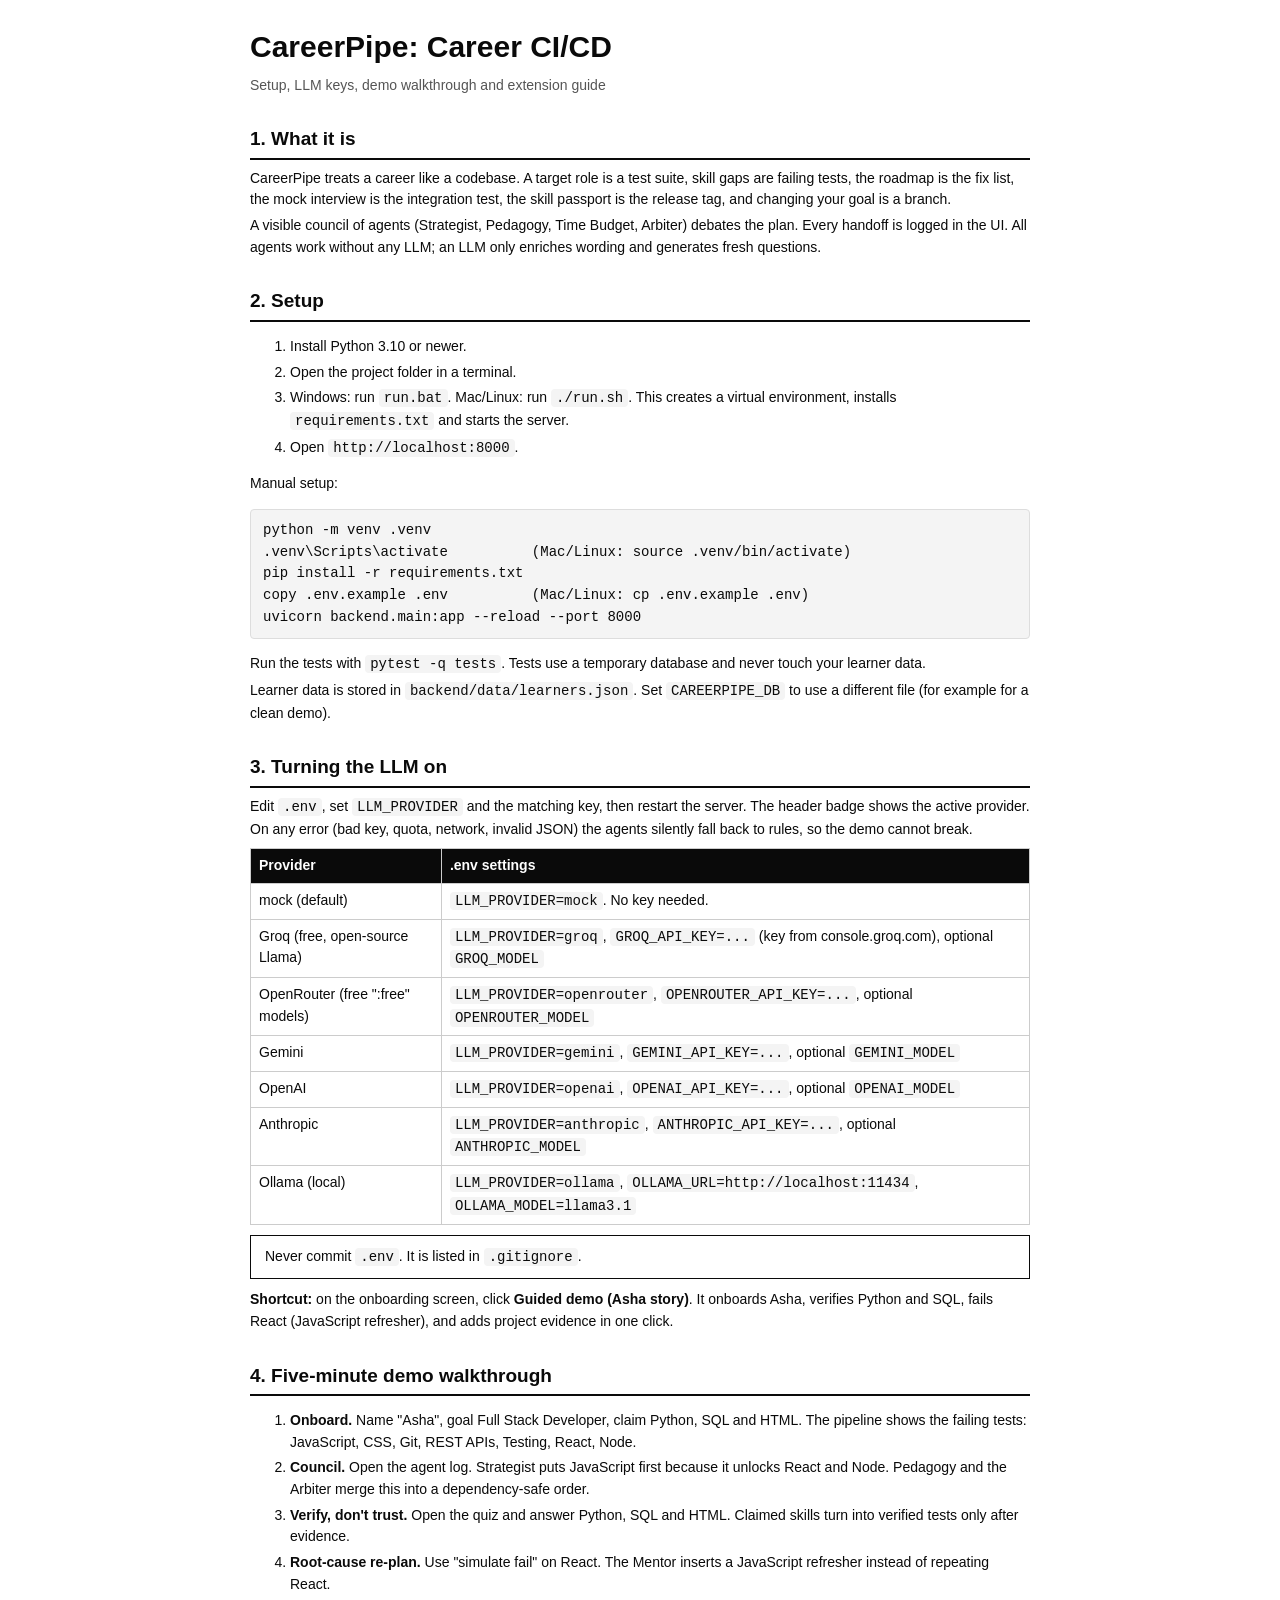
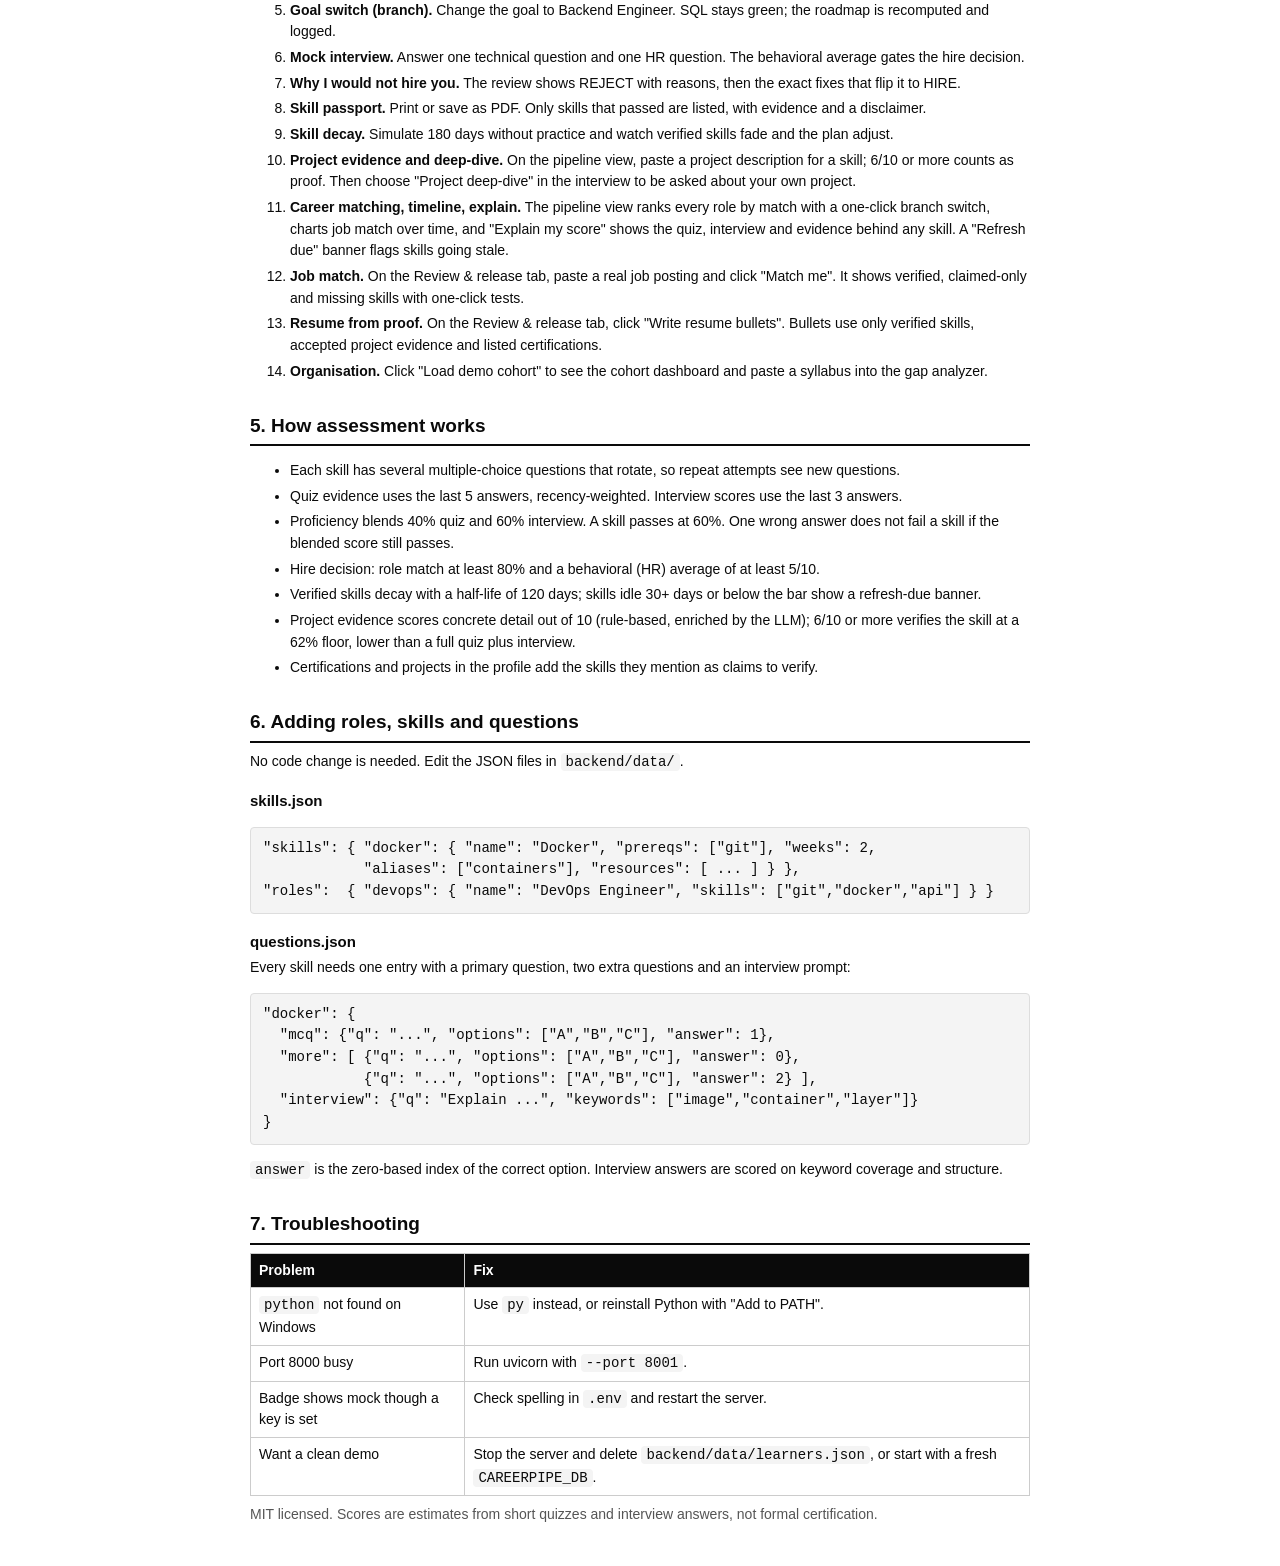
==== docs/CareerPipe_Guide.html @ ace7d031 "CareerPipe: multi-agent career CI/CD platform" ====
<!doctype html>
<html lang="en"><head><meta charset="utf-8"><title>CareerPipe Guide</title>
<style>
@page{size:A4;margin:18mm}
body{font:14px/1.55 -apple-system,Segoe UI,Arial,sans-serif;color:#0a0a0a;max-width:780px;margin:0 auto;padding:24px}
h1{font-size:30px;margin:0 0 4px}h2{font-size:19px;margin:28px 0 8px;border-bottom:2px solid #0a0a0a;padding-bottom:4px;break-after:avoid}
h3{font-size:15px;margin:16px 0 4px}p,li{margin:4px 0}.sub{color:#555;margin-bottom:18px}
code,pre{font-family:Consolas,monospace;background:#f4f4f4;border-radius:4px}code{padding:1px 5px}
pre{padding:10px 12px;overflow:auto;border:1px solid #ddd;break-inside:avoid}
table{border-collapse:collapse;width:100%;margin:8px 0}th,td{border:1px solid #ccc;padding:6px 8px;text-align:left;vertical-align:top}th{background:#0a0a0a;color:#fff}
.box{border:1px solid #0a0a0a;padding:10px 14px;margin:10px 0;break-inside:avoid}
</style></head><body>
<h1>CareerPipe: Career CI/CD</h1>
<div class="sub">Setup, LLM keys, demo walkthrough and extension guide</div>

<h2>1. What it is</h2>
<p>CareerPipe treats a career like a codebase. A target role is a test suite, skill gaps are failing tests, the roadmap is the fix list,
the mock interview is the integration test, the skill passport is the release tag, and changing your goal is a branch.</p>
<p>A visible council of agents (Strategist, Pedagogy, Time Budget, Arbiter) debates the plan. Every handoff is logged in the UI.
All agents work without any LLM; an LLM only enriches wording and generates fresh questions.</p>

<h2>2. Setup</h2>
<ol>
<li>Install Python 3.10 or newer.</li>
<li>Open the project folder in a terminal.</li>
<li>Windows: run <code>run.bat</code>. Mac/Linux: run <code>./run.sh</code>. This creates a virtual environment, installs <code>requirements.txt</code> and starts the server.</li>
<li>Open <code>http://localhost:8000</code>.</li>
</ol>
<p>Manual setup:</p>
<pre>python -m venv .venv
.venv\Scripts\activate          (Mac/Linux: source .venv/bin/activate)
pip install -r requirements.txt
copy .env.example .env          (Mac/Linux: cp .env.example .env)
uvicorn backend.main:app --reload --port 8000</pre>
<p>Run the tests with <code>pytest -q tests</code>. Tests use a temporary database and never touch your learner data.</p>
<p>Learner data is stored in <code>backend/data/learners.json</code>. Set <code>CAREERPIPE_DB</code> to use a different file (for example for a clean demo).</p>

<h2>3. Turning the LLM on</h2>
<p>Edit <code>.env</code>, set <code>LLM_PROVIDER</code> and the matching key, then restart the server. The header badge shows the active provider.
On any error (bad key, quota, network, invalid JSON) the agents silently fall back to rules, so the demo cannot break.</p>
<table>
<tr><th>Provider</th><th>.env settings</th></tr>
<tr><td>mock (default)</td><td><code>LLM_PROVIDER=mock</code>. No key needed.</td></tr>
<tr><td>Groq (free, open-source Llama)</td><td><code>LLM_PROVIDER=groq</code>, <code>GROQ_API_KEY=...</code> (key from console.groq.com), optional <code>GROQ_MODEL</code></td></tr>
<tr><td>OpenRouter (free ":free" models)</td><td><code>LLM_PROVIDER=openrouter</code>, <code>OPENROUTER_API_KEY=...</code>, optional <code>OPENROUTER_MODEL</code></td></tr>
<tr><td>Gemini</td><td><code>LLM_PROVIDER=gemini</code>, <code>GEMINI_API_KEY=...</code>, optional <code>GEMINI_MODEL</code></td></tr>
<tr><td>OpenAI</td><td><code>LLM_PROVIDER=openai</code>, <code>OPENAI_API_KEY=...</code>, optional <code>OPENAI_MODEL</code></td></tr>
<tr><td>Anthropic</td><td><code>LLM_PROVIDER=anthropic</code>, <code>ANTHROPIC_API_KEY=...</code>, optional <code>ANTHROPIC_MODEL</code></td></tr>
<tr><td>Ollama (local)</td><td><code>LLM_PROVIDER=ollama</code>, <code>OLLAMA_URL=http://localhost:11434</code>, <code>OLLAMA_MODEL=llama3.1</code></td></tr>
</table>
<div class="box">Never commit <code>.env</code>. It is listed in <code>.gitignore</code>.</div>

<p><b>Shortcut:</b> on the onboarding screen, click <b>Guided demo (Asha story)</b>. It onboards Asha, verifies Python and SQL, fails React (JavaScript refresher), and adds project evidence in one click.</p>
<h2>4. Five-minute demo walkthrough</h2>
<ol>
<li><b>Onboard.</b> Name "Asha", goal Full Stack Developer, claim Python, SQL and HTML. The pipeline shows the failing tests: JavaScript, CSS, Git, REST APIs, Testing, React, Node.</li>
<li><b>Council.</b> Open the agent log. Strategist puts JavaScript first because it unlocks React and Node. Pedagogy and the Arbiter merge this into a dependency-safe order.</li>
<li><b>Verify, don't trust.</b> Open the quiz and answer Python, SQL and HTML. Claimed skills turn into verified tests only after evidence.</li>
<li><b>Root-cause re-plan.</b> Use "simulate fail" on React. The Mentor inserts a JavaScript refresher instead of repeating React.</li>
<li><b>Goal switch (branch).</b> Change the goal to Backend Engineer. SQL stays green; the roadmap is recomputed and logged.</li>
<li><b>Mock interview.</b> Answer one technical question and one HR question. The behavioral average gates the hire decision.</li>
<li><b>Why I would not hire you.</b> The review shows REJECT with reasons, then the exact fixes that flip it to HIRE.</li>
<li><b>Skill passport.</b> Print or save as PDF. Only skills that passed are listed, with evidence and a disclaimer.</li>
<li><b>Skill decay.</b> Simulate 180 days without practice and watch verified skills fade and the plan adjust.</li>
<li><b>Project evidence and deep-dive.</b> On the pipeline view, paste a project description for a skill; 6/10 or more counts as proof. Then choose "Project deep-dive" in the interview to be asked about your own project.</li>
<li><b>Career matching, timeline, explain.</b> The pipeline view ranks every role by match with a one-click branch switch, charts job match over time, and "Explain my score" shows the quiz, interview and evidence behind any skill. A "Refresh due" banner flags skills going stale.</li>
<li><b>Job match.</b> On the Review &amp; release tab, paste a real job posting and click "Match me". It shows verified, claimed-only and missing skills with one-click tests.</li>
<li><b>Resume from proof.</b> On the Review &amp; release tab, click "Write resume bullets". Bullets use only verified skills, accepted project evidence and listed certifications.</li>
<li><b>Organisation.</b> Click "Load demo cohort" to see the cohort dashboard and paste a syllabus into the gap analyzer.</li>
</ol>

<h2>5. How assessment works</h2>
<ul>
<li>Each skill has several multiple-choice questions that rotate, so repeat attempts see new questions.</li>
<li>Quiz evidence uses the last 5 answers, recency-weighted. Interview scores use the last 3 answers.</li>
<li>Proficiency blends 40% quiz and 60% interview. A skill passes at 60%. One wrong answer does not fail a skill if the blended score still passes.</li>
<li>Hire decision: role match at least 80% and a behavioral (HR) average of at least 5/10.</li>
<li>Verified skills decay with a half-life of 120 days; skills idle 30+ days or below the bar show a refresh-due banner.</li>
<li>Project evidence scores concrete detail out of 10 (rule-based, enriched by the LLM); 6/10 or more verifies the skill at a 62% floor, lower than a full quiz plus interview.</li>
<li>Certifications and projects in the profile add the skills they mention as claims to verify.</li>
</ul>

<h2>6. Adding roles, skills and questions</h2>
<p>No code change is needed. Edit the JSON files in <code>backend/data/</code>.</p>
<h3>skills.json</h3>
<pre>"skills": { "docker": { "name": "Docker", "prereqs": ["git"], "weeks": 2,
            "aliases": ["containers"], "resources": [ ... ] } },
"roles":  { "devops": { "name": "DevOps Engineer", "skills": ["git","docker","api"] } }</pre>
<h3>questions.json</h3>
<p>Every skill needs one entry with a primary question, two extra questions and an interview prompt:</p>
<pre>"docker": {
  "mcq": {"q": "...", "options": ["A","B","C"], "answer": 1},
  "more": [ {"q": "...", "options": ["A","B","C"], "answer": 0},
            {"q": "...", "options": ["A","B","C"], "answer": 2} ],
  "interview": {"q": "Explain ...", "keywords": ["image","container","layer"]}
}</pre>
<p><code>answer</code> is the zero-based index of the correct option. Interview answers are scored on keyword coverage and structure.</p>

<h2>7. Troubleshooting</h2>
<table>
<tr><th>Problem</th><th>Fix</th></tr>
<tr><td><code>python</code> not found on Windows</td><td>Use <code>py</code> instead, or reinstall Python with "Add to PATH".</td></tr>
<tr><td>Port 8000 busy</td><td>Run uvicorn with <code>--port 8001</code>.</td></tr>
<tr><td>Badge shows mock though a key is set</td><td>Check spelling in <code>.env</code> and restart the server.</td></tr>
<tr><td>Want a clean demo</td><td>Stop the server and delete <code>backend/data/learners.json</code>, or start with a fresh <code>CAREERPIPE_DB</code>.</td></tr>
</table>
<p class="sub">MIT licensed. Scores are estimates from short quizzes and interview answers, not formal certification.</p>
</body></html>
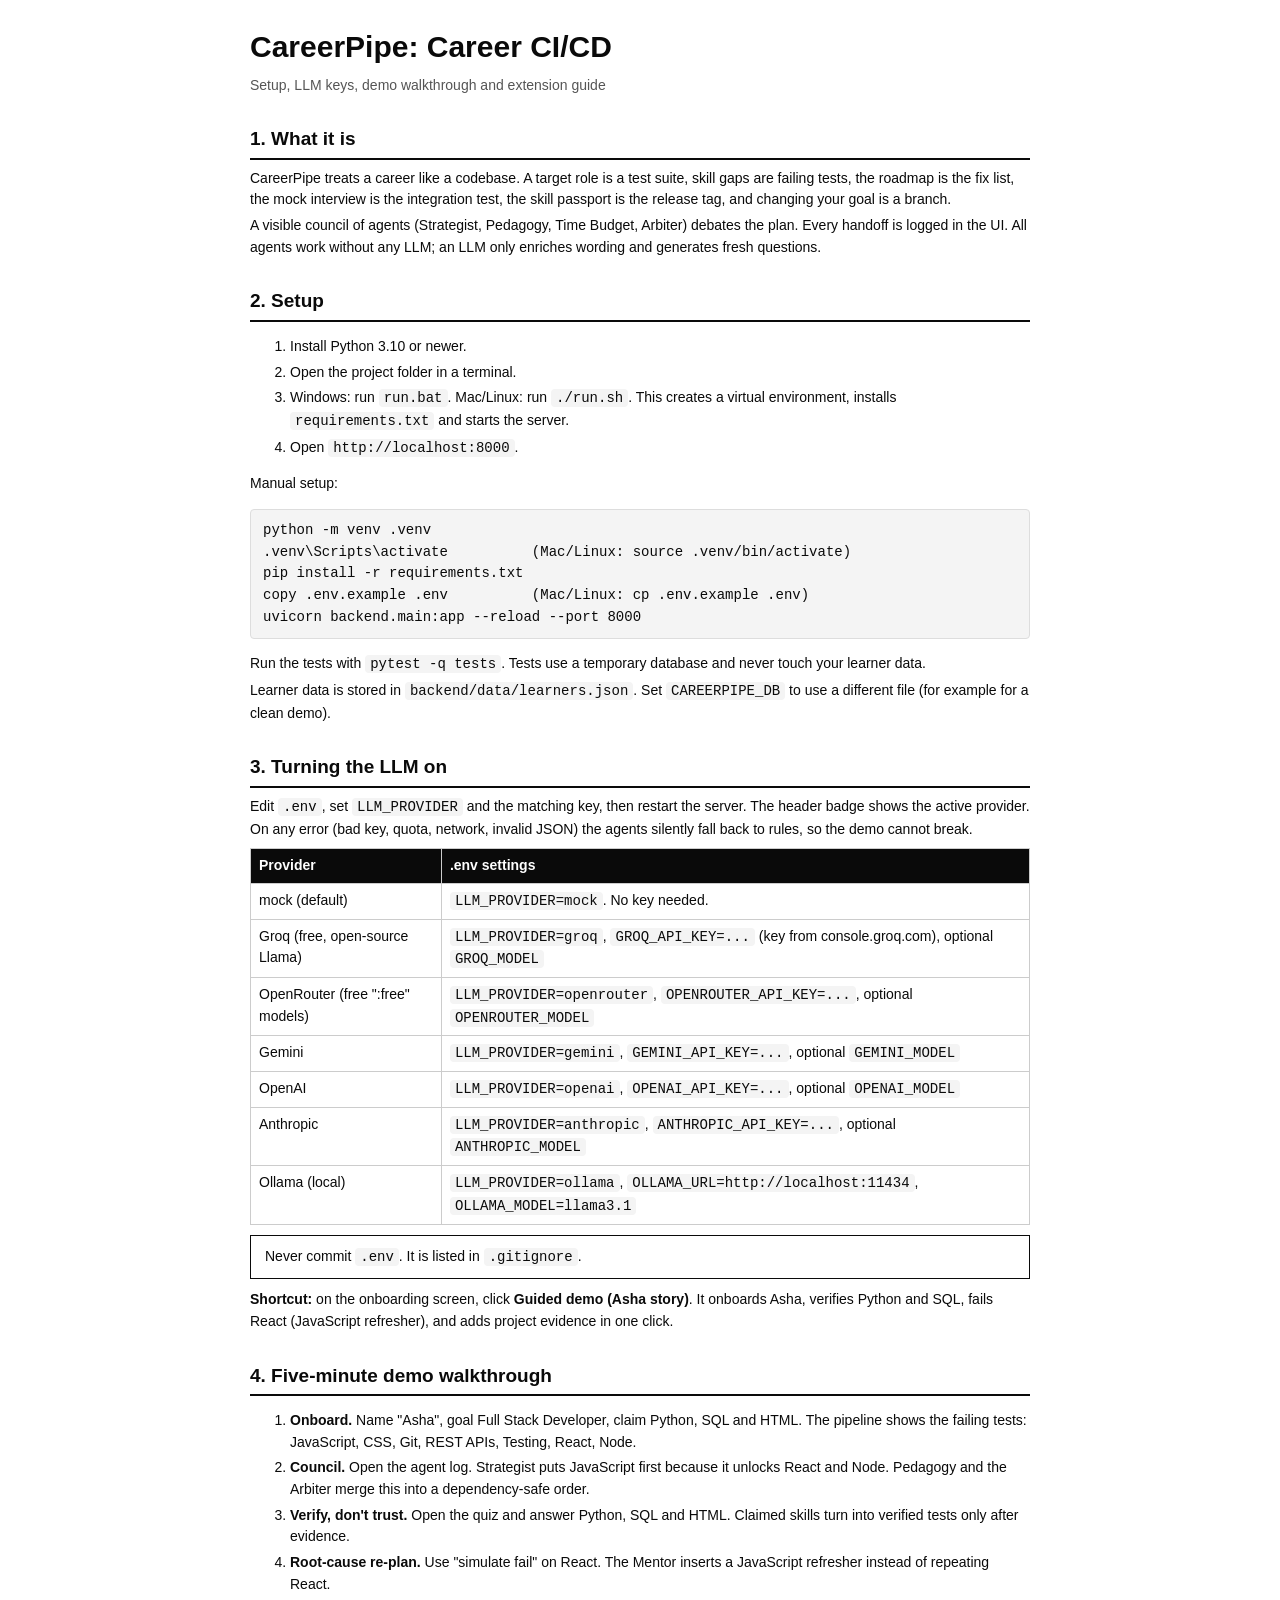
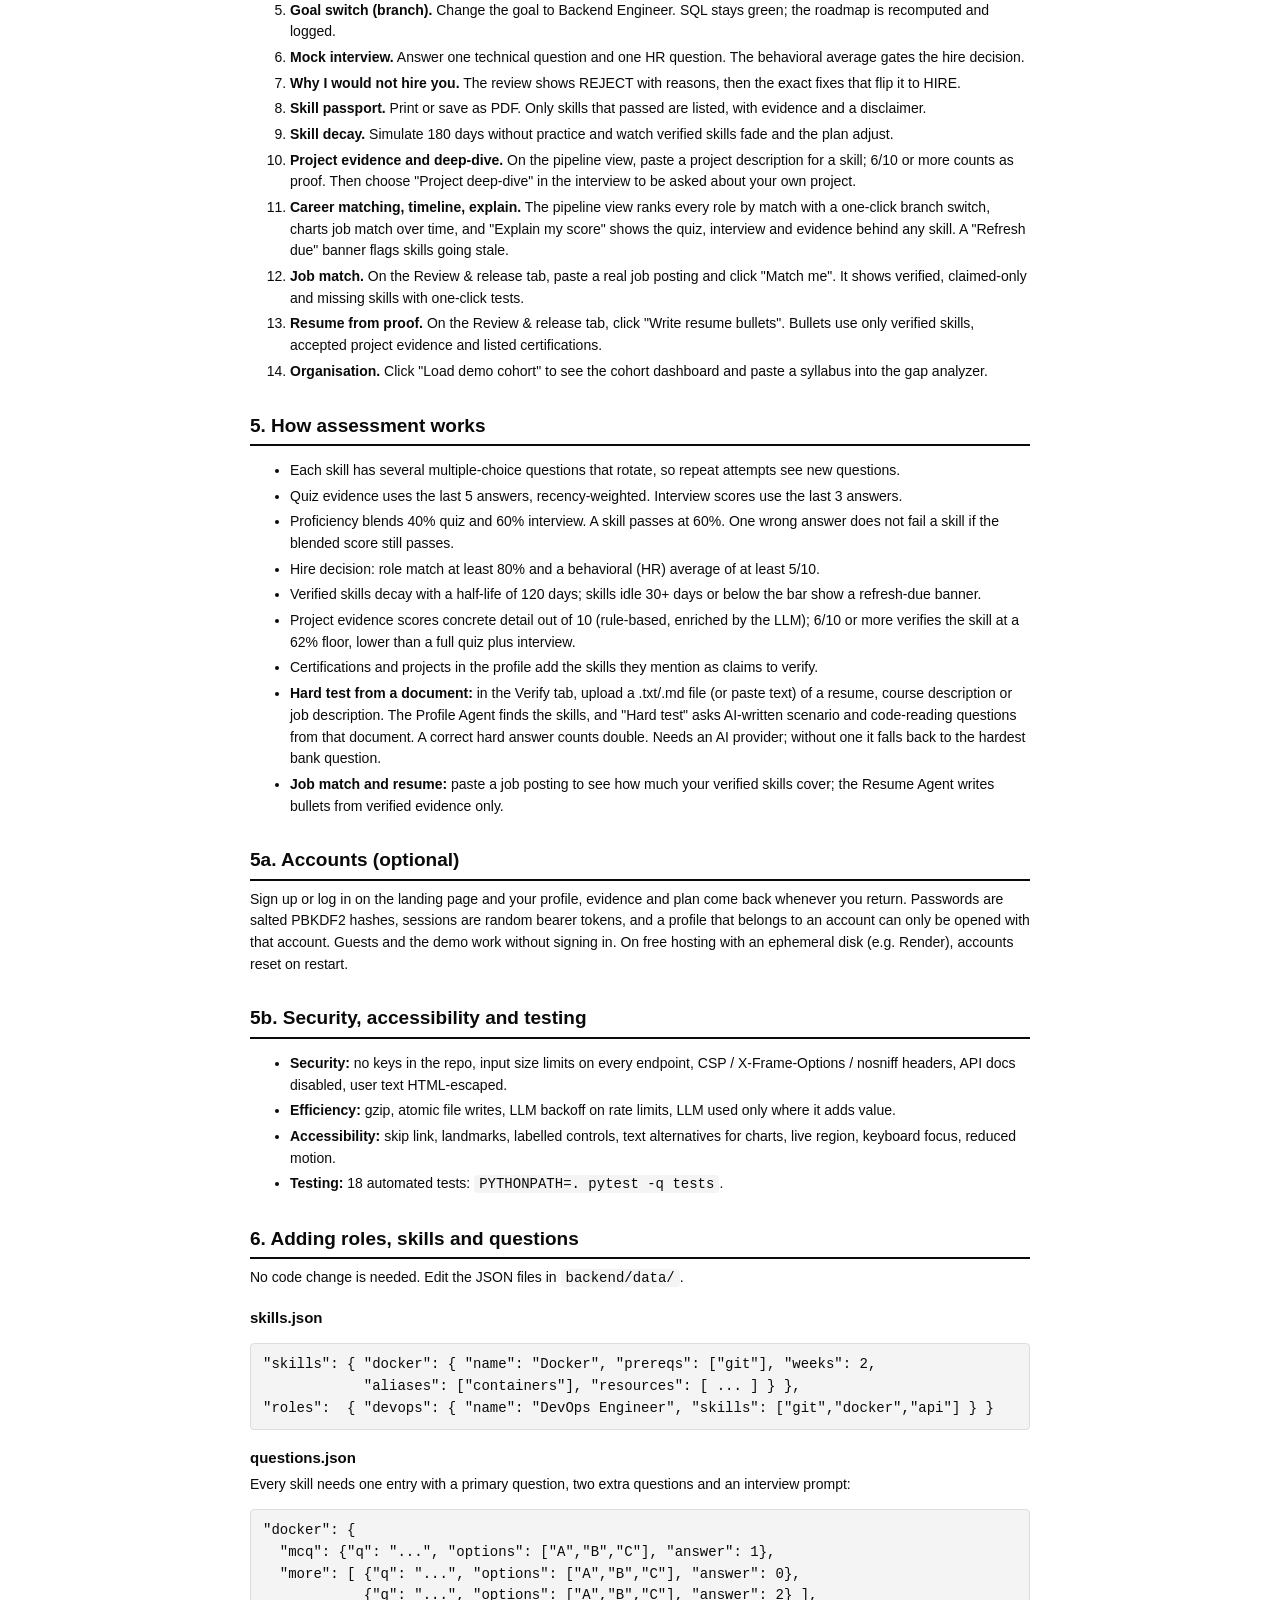
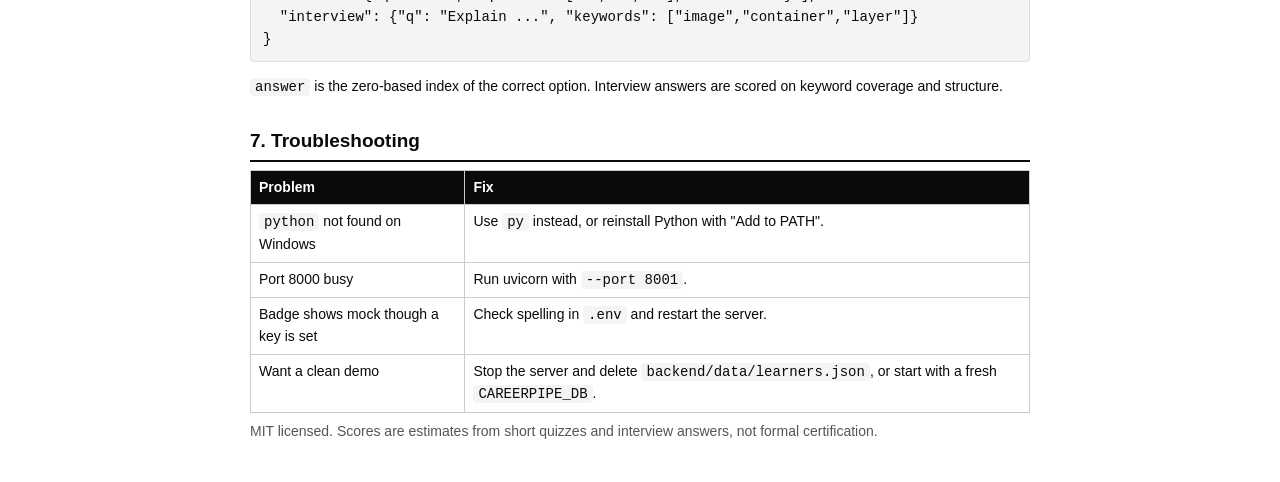
==== commit 67b3beee: "Update guide and README for hard test, accounts, hardening Co-Authored-By: Claude Code <noreply@anth" ====
--- a/docs/CareerPipe_Guide.html
+++ b/docs/CareerPipe_Guide.html
@@ -78,6 +78,19 @@
 <li>Verified skills decay with a half-life of 120 days; skills idle 30+ days or below the bar show a refresh-due banner.</li>
 <li>Project evidence scores concrete detail out of 10 (rule-based, enriched by the LLM); 6/10 or more verifies the skill at a 62% floor, lower than a full quiz plus interview.</li>
 <li>Certifications and projects in the profile add the skills they mention as claims to verify.</li>
+<li><b>Hard test from a document:</b> in the Verify tab, upload a .txt/.md file (or paste text) of a resume, course description or job description. The Profile Agent finds the skills, and "Hard test" asks AI-written scenario and code-reading questions from that document. A correct hard answer counts double. Needs an AI provider; without one it falls back to the hardest bank question.</li>
+<li><b>Job match and resume:</b> paste a job posting to see how much your verified skills cover; the Resume Agent writes bullets from verified evidence only.</li>
+</ul>
+
+<h2>5a. Accounts (optional)</h2>
+<p>Sign up or log in on the landing page and your profile, evidence and plan come back whenever you return. Passwords are salted PBKDF2 hashes, sessions are random bearer tokens, and a profile that belongs to an account can only be opened with that account. Guests and the demo work without signing in. On free hosting with an ephemeral disk (e.g. Render), accounts reset on restart.</p>
+
+<h2>5b. Security, accessibility and testing</h2>
+<ul>
+<li><b>Security:</b> no keys in the repo, input size limits on every endpoint, CSP / X-Frame-Options / nosniff headers, API docs disabled, user text HTML-escaped.</li>
+<li><b>Efficiency:</b> gzip, atomic file writes, LLM backoff on rate limits, LLM used only where it adds value.</li>
+<li><b>Accessibility:</b> skip link, landmarks, labelled controls, text alternatives for charts, live region, keyboard focus, reduced motion.</li>
+<li><b>Testing:</b> 18 automated tests: <code>PYTHONPATH=. pytest -q tests</code>.</li>
 </ul>
 
 <h2>6. Adding roles, skills and questions</h2>
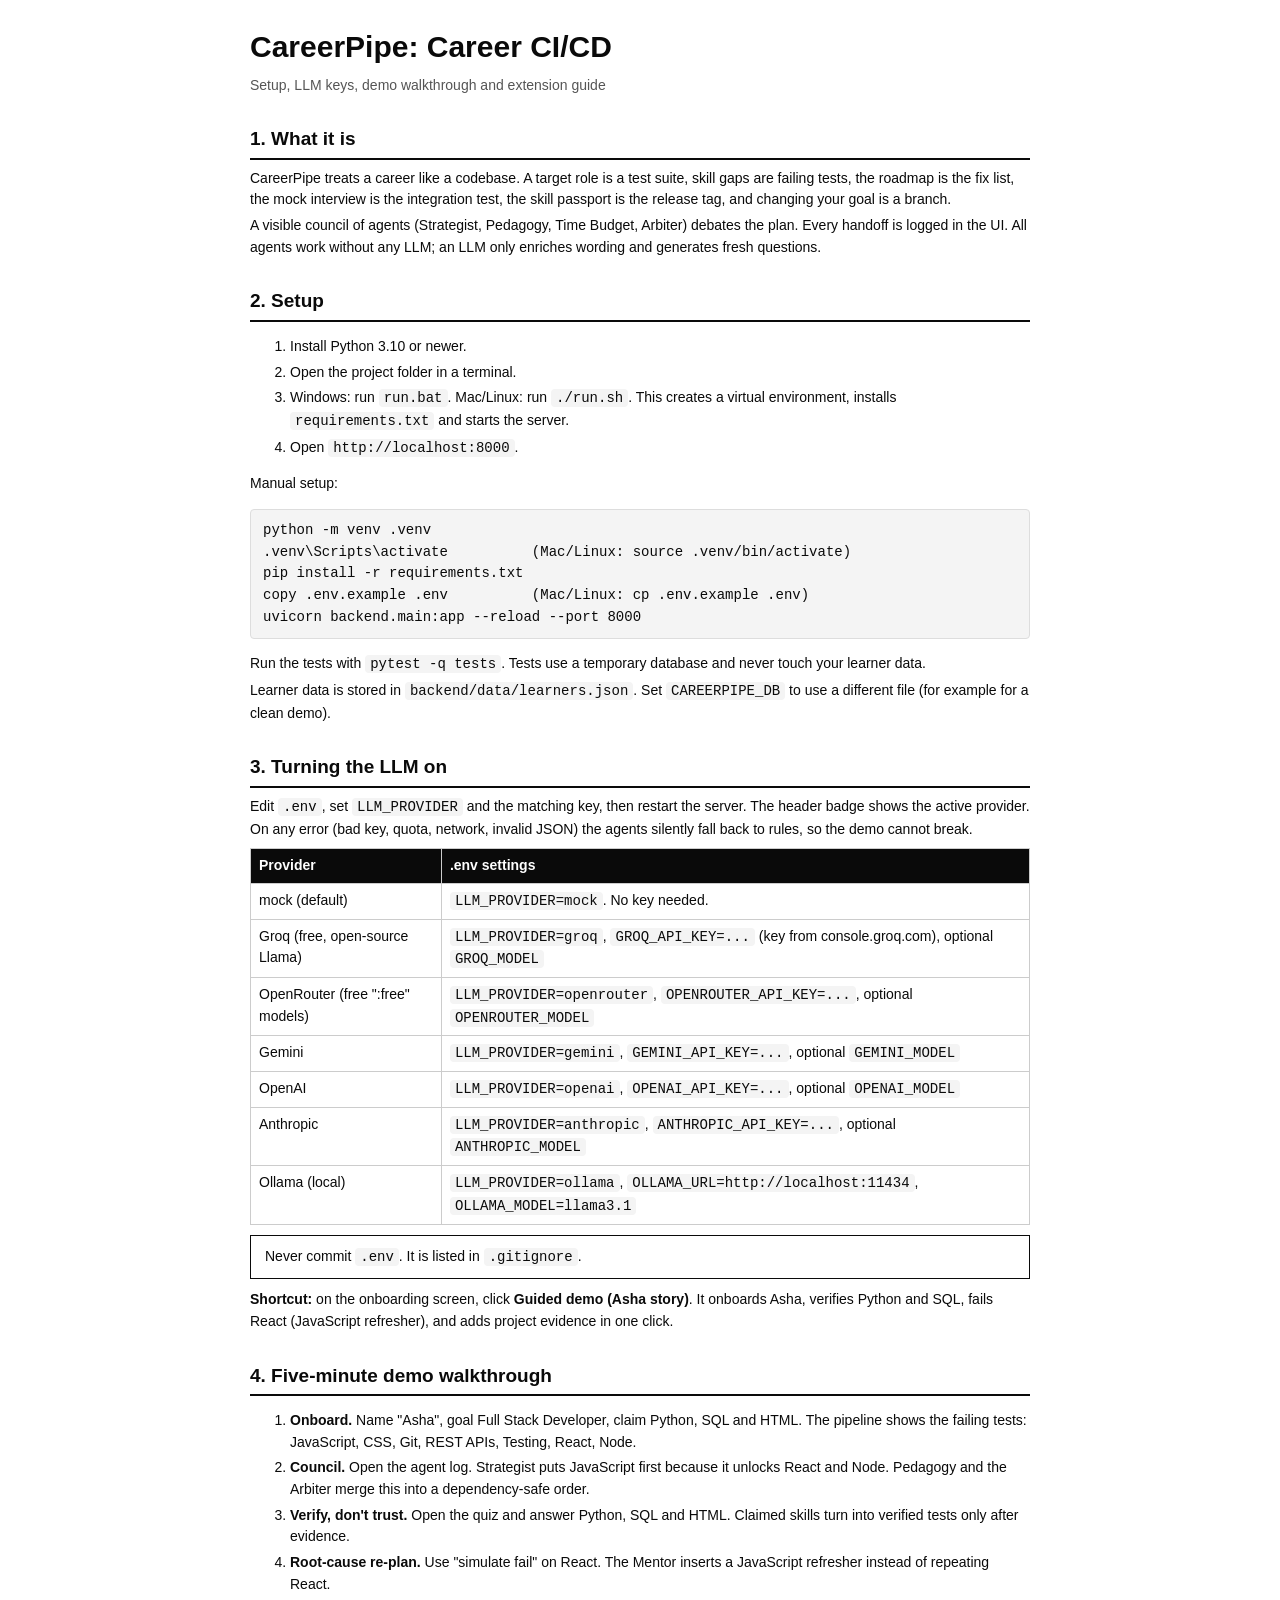
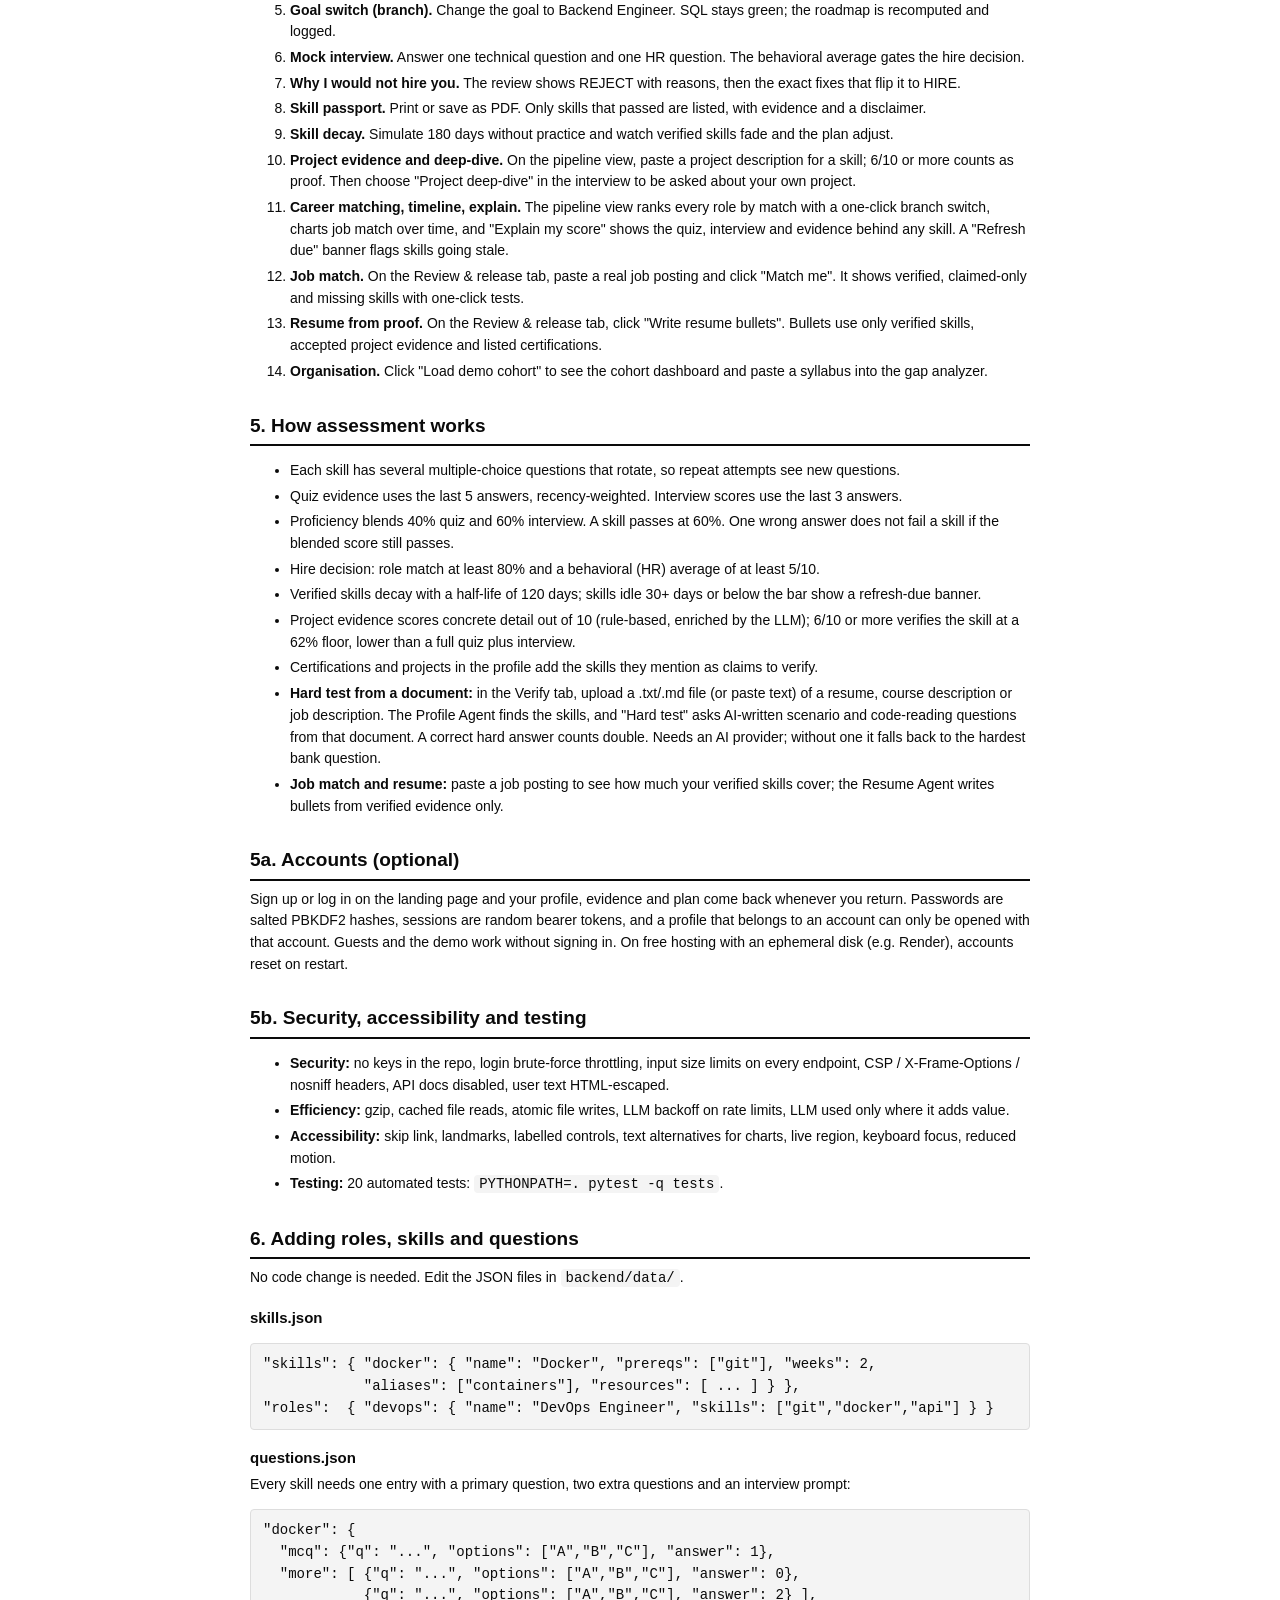
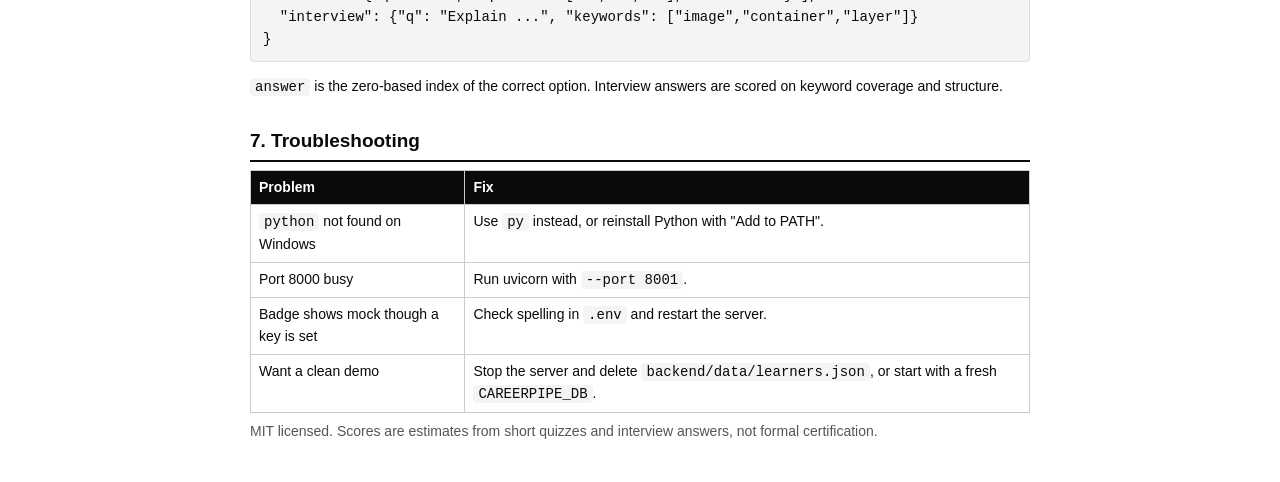
==== commit eb0a6439: "Cache JSON reads, throttle failed logins, add tests Co-Authored-By: Claude Sonnet 5.5 <noreply@anthr" ====
--- a/docs/CareerPipe_Guide.html
+++ b/docs/CareerPipe_Guide.html
@@ -87,10 +87,10 @@
 
 <h2>5b. Security, accessibility and testing</h2>
 <ul>
-<li><b>Security:</b> no keys in the repo, input size limits on every endpoint, CSP / X-Frame-Options / nosniff headers, API docs disabled, user text HTML-escaped.</li>
-<li><b>Efficiency:</b> gzip, atomic file writes, LLM backoff on rate limits, LLM used only where it adds value.</li>
+<li><b>Security:</b> no keys in the repo, login brute-force throttling, input size limits on every endpoint, CSP / X-Frame-Options / nosniff headers, API docs disabled, user text HTML-escaped.</li>
+<li><b>Efficiency:</b> gzip, cached file reads, atomic file writes, LLM backoff on rate limits, LLM used only where it adds value.</li>
 <li><b>Accessibility:</b> skip link, landmarks, labelled controls, text alternatives for charts, live region, keyboard focus, reduced motion.</li>
-<li><b>Testing:</b> 18 automated tests: <code>PYTHONPATH=. pytest -q tests</code>.</li>
+<li><b>Testing:</b> 20 automated tests: <code>PYTHONPATH=. pytest -q tests</code>.</li>
 </ul>
 
 <h2>6. Adding roles, skills and questions</h2>
